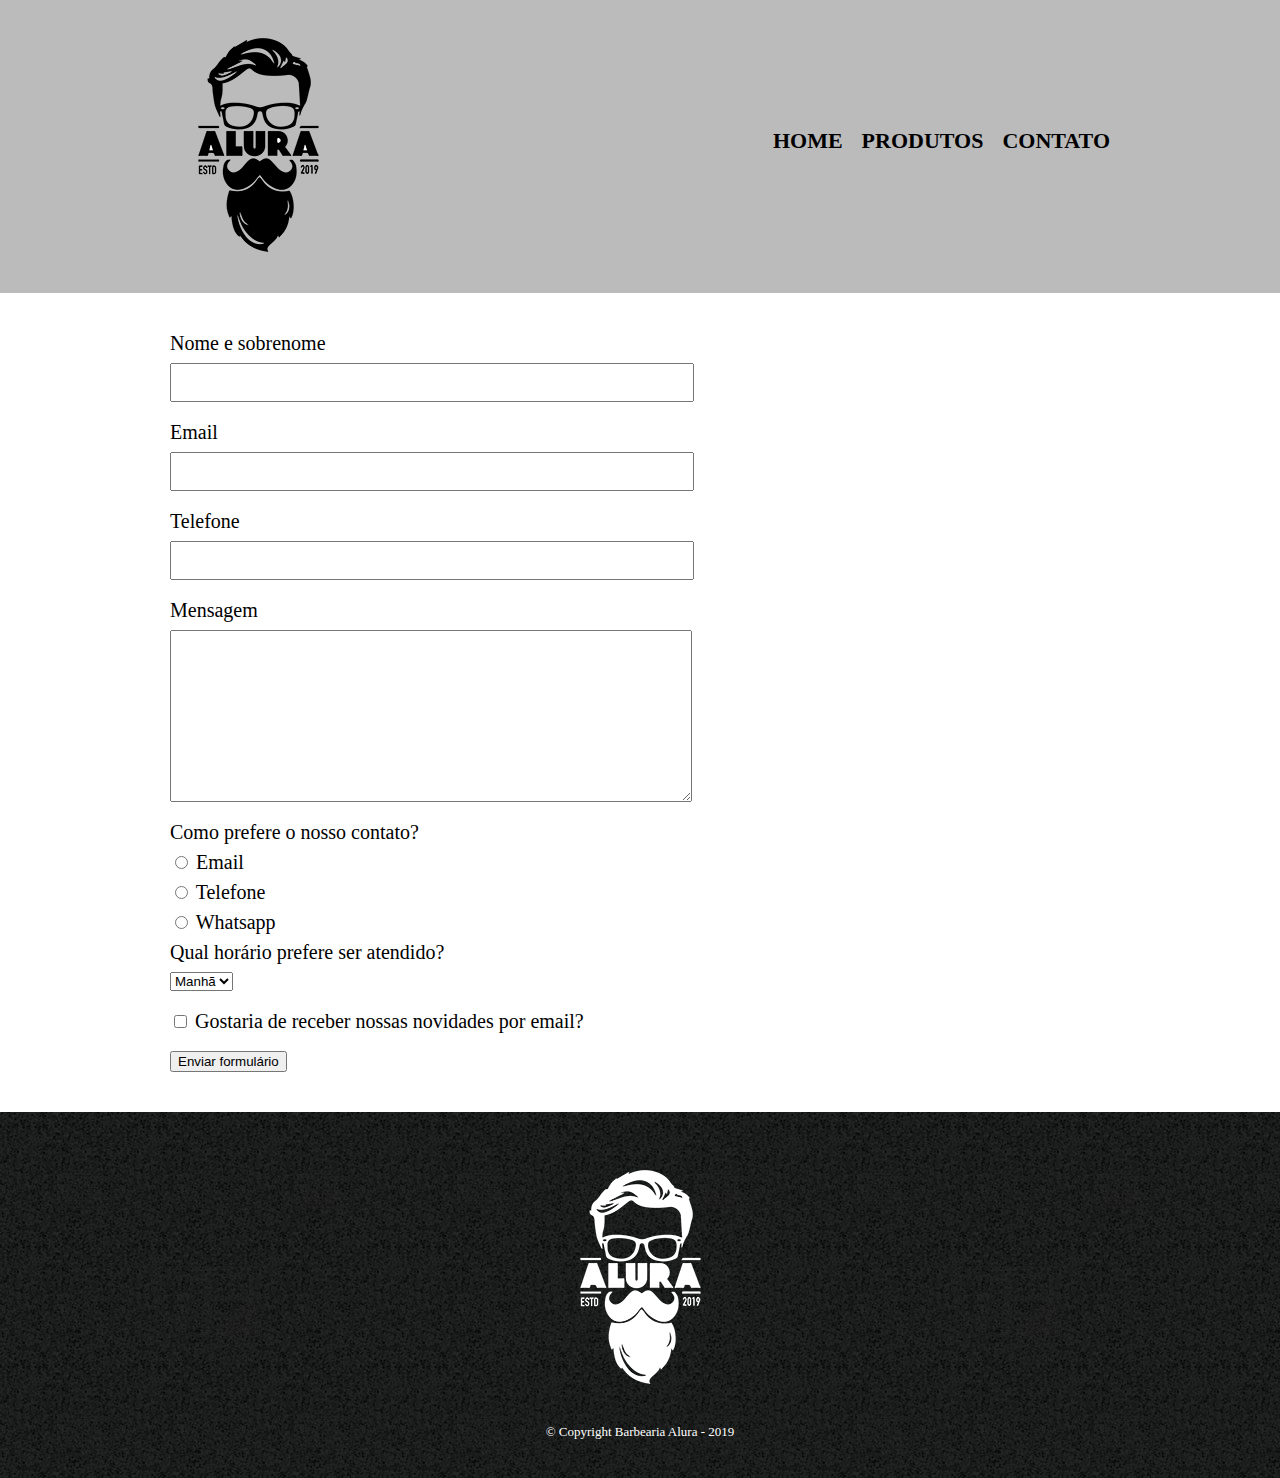
==== PARTE1/contato.html @ cb23026d "Aula do dia 30/08/2022." ====
<!DOCTYPE html>
<html>
    <head>
        <meta charset="UTF-8">
        <title>Contato - Barbearia Alura</title>
        <link rel="stylesheet" href="reset.css">
        <link rel="stylesheet" href="style.css">
    </head>
    <body>
        <header>
            <div class="caixa">
                <h1><img src="logo.png"></h1>
                <nav>
                    <ul>
                        <li><a href="index.html">Home</a></li>
                        <li><a href="produtos.html">Produtos</a></li>
                        <li><a href="contato.html">Contato</a></li>
                    </ul>
                </nav>
            </div>
        </header>
        <main>
            <form>
                <label for="nomesobrenome">Nome e sobrenome</label>
                <input type="text" id="nomesobrenome" class="input-padrao">
                <label for="email">Email</label>
                <input type="text" id="email" class="input-padrao">
                <label for="telefone">Telefone</label>
                <input type="text" id="telefone" class="input-padrao">
                <label for="mensagem">Mensagem</label>
                <textarea cols="70" rows="10" id="mensagem" class="input-padrao"></textarea>
                <div>
                    <p>Como prefere o nosso contato?</p>
                    <label for="radio-email">
                        <input type="radio" name="contato" value="email" id="radio-email">
                        Email
                    </label>
                    <label for="radio-telefone">
                        <input type="radio" name="contato" value="telefone" id="radio-telefone">
                        Telefone
                    </label>
                    <label for="radio-whatsapp">
                        <input type="radio" name="contato" value="whatsapp" id="radio-whatsapp">
                        Whatsapp
                    </label>
                </div>
                <div>
                    <p>Qual horário prefere ser atendido?</p>
                    <select>
                        <option>Manhã</option>
                        <option>Tarde</option>
                        <option>Noite</option>
                    </select>
                </div>
                <label class="checkbox">
                    <input type="checkbox">
                    Gostaria de receber nossas novidades por email?
                </label>
                <input type="submit" value="Enviar formulário">
            </form>
        </main>
        <footer>
            <img src="logo-branco.png">
            <p class="copyright">&copy; Copyright Barbearia Alura - 2019</p>
        </footer>
    </body>
</html>
---- PARTE1/style.css ----
header {
    background: #BBBBBB;
    padding: 20px 0;
}
.caixa {
    position: relative;
    width: 940px;
    margin: 0 auto;
}
nav {
    position: absolute;
    top: 110px;
    right: 0;
}
nav li {
    display: inline;
    margin: 0 0 0 15px;
}
nav a {
    text-transform: uppercase;
    color: #000000;
    font-weight: bold;
    font-size: 22px;
    text-decoration: none;

}
nav a:hover {
    color: #C78C19;
    text-decoration: underline;
}
.produtos {
    width: 940px;
    margin: 0 auto;
    padding: 50px 0;
}
.produtos li {
    display: inline-block;
    text-align: center;
    width: 30%;
    vertical-align: top;
    margin: 0 1.5%;
    padding: 30px 20px;
    box-sizing: border-box;
    border: 2px solid #000000;
    border-radius: 10px;
}
.produtos li:hover {
    border-color: #C78C19;
}
.produtos li:active {
    border-color: #088C19;
}
.produtos li:hover h2 {
    font-size: 34px;
}
.produtos h2 {
    font-size: 30px;
    font-weight: bold;    
}
.produto-descricao {
    font-size: 18px;
}
.produto-preco {
    font-size: 22px;
    font-weight: bold;
    margin-top: 10px;
}
footer{
    text-align: center;
    background: url("bg.jpg");
    padding: 40px 0;
}
.copyright {
    color: #FFFFFF;
    font-size: 13px;
    margin: 20px 0 0;
}
main {
    width: 940px;
    margin: 0 auto;
}
form {
    margin: 40px 0;
}
form label, form p {
    display: block;
    font-size: 20px;
    margin: 0 0 10px;
}
.input-padrao {
    display: block;
    margin: 0 0 20px;
    padding: 10px 25px;
    width: 50%;
}
.checkbox {
    margin: 20px 0;
}
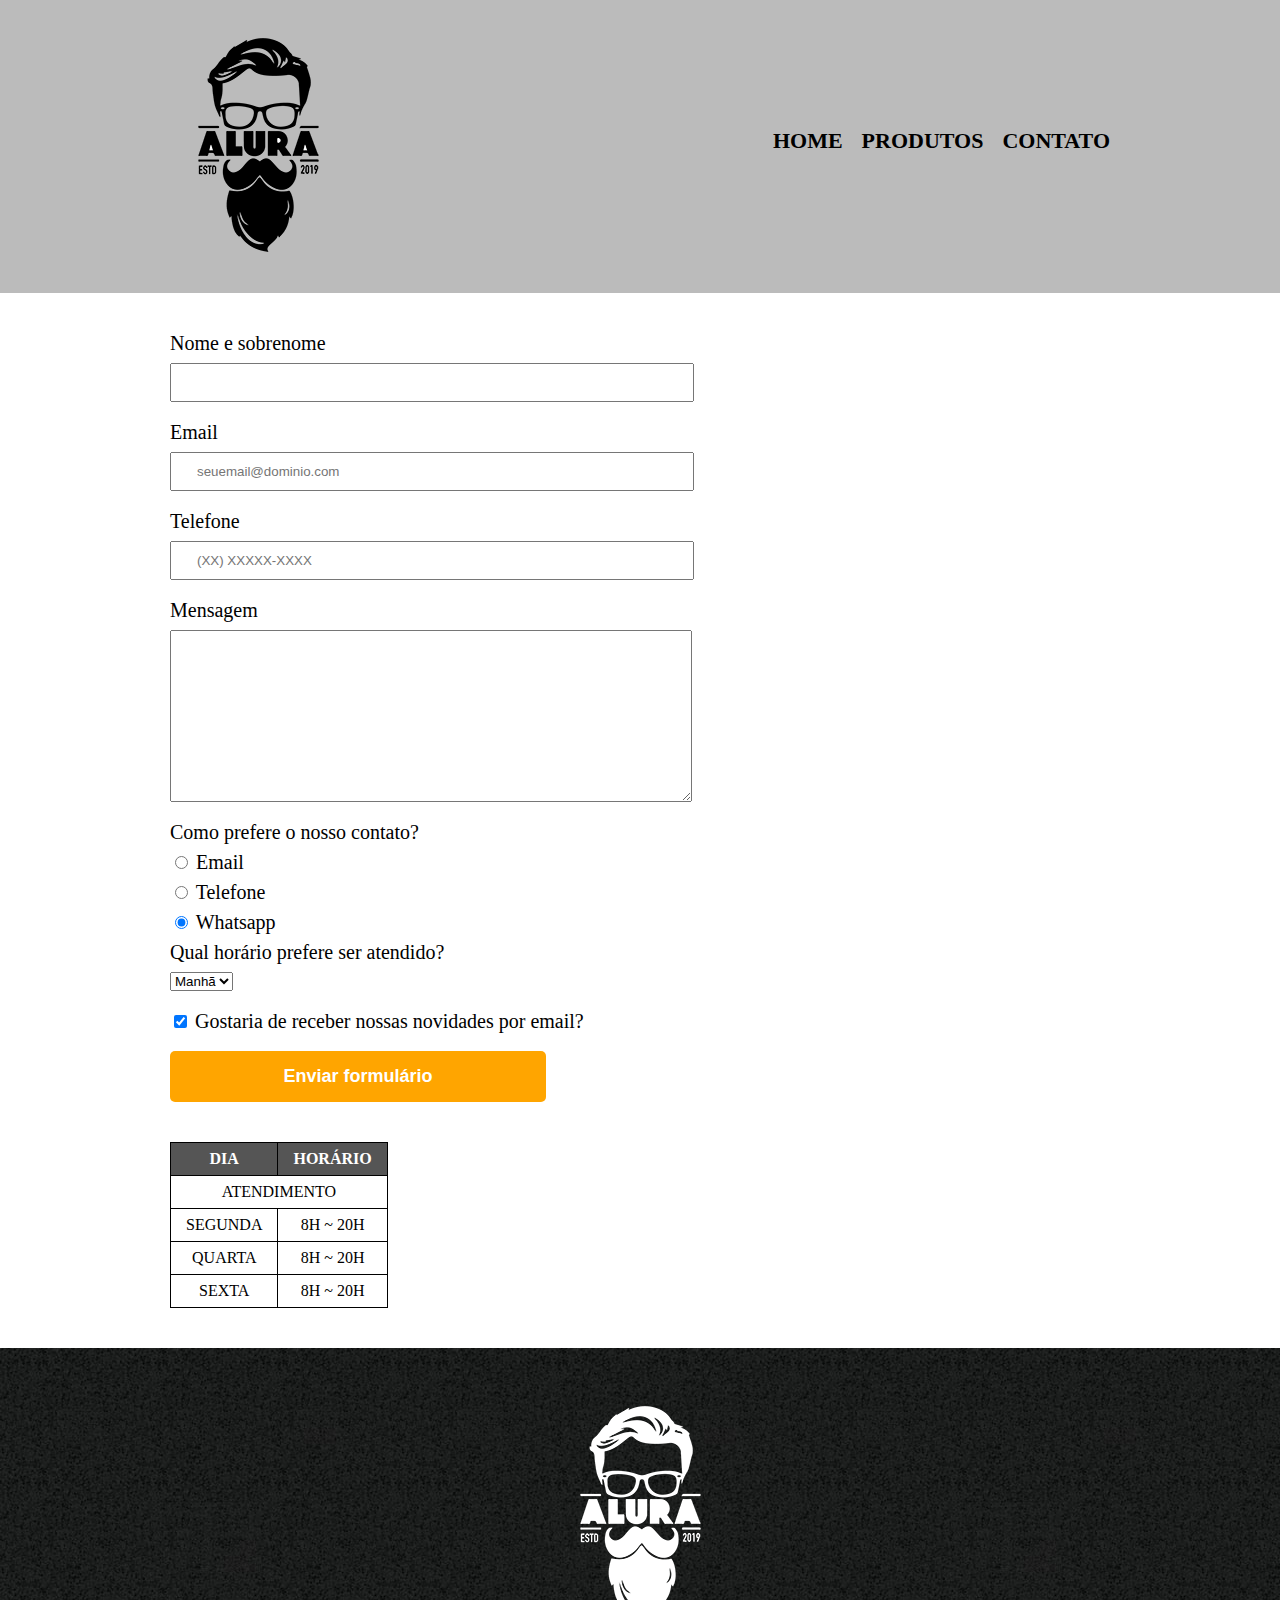
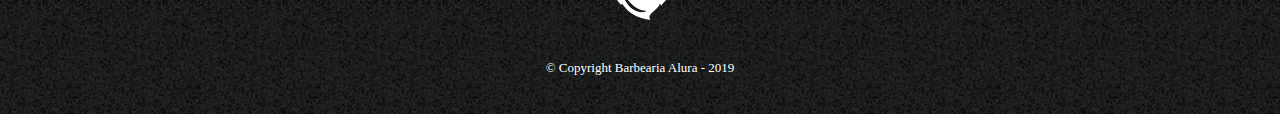
==== commit 6e7487d6: "Finalizando o curso de HTML5 e CSS3." ====
--- a/PARTE1/contato.html
+++ b/PARTE1/contato.html
@@ -9,7 +9,7 @@
     <body>
         <header>
             <div class="caixa">
-                <h1><img src="logo.png"></h1>
+                <h1><img src="logo.png" alt="Logo da Barbearia Alura"></h1>
                 <nav>
                     <ul>
                         <li><a href="index.html">Home</a></li>
@@ -22,15 +22,15 @@
         <main>
             <form>
                 <label for="nomesobrenome">Nome e sobrenome</label>
-                <input type="text" id="nomesobrenome" class="input-padrao">
+                <input type="text" id="nomesobrenome" class="input-padrao" required>
                 <label for="email">Email</label>
-                <input type="text" id="email" class="input-padrao">
+                <input type="email" id="email" class="input-padrao" required placeholder="seuemail@dominio.com">
                 <label for="telefone">Telefone</label>
-                <input type="text" id="telefone" class="input-padrao">
+                <input type="tel" id="telefone" class="input-padrao" required placeholder="(XX) XXXXX-XXXX">
                 <label for="mensagem">Mensagem</label>
-                <textarea cols="70" rows="10" id="mensagem" class="input-padrao"></textarea>
-                <div>
-                    <p>Como prefere o nosso contato?</p>
+                <textarea cols="70" rows="10" id="mensagem" class="input-padrao" required></textarea>
+                <fieldset>
+                    <legend>Como prefere o nosso contato?</legend>
                     <label for="radio-email">
                         <input type="radio" name="contato" value="email" id="radio-email">
                         Email
@@ -40,27 +40,53 @@
                         Telefone
                     </label>
                     <label for="radio-whatsapp">
-                        <input type="radio" name="contato" value="whatsapp" id="radio-whatsapp">
+                        <input type="radio" name="contato" value="whatsapp" id="radio-whatsapp" checked>
                         Whatsapp
                     </label>
-                </div>
-                <div>
-                    <p>Qual horário prefere ser atendido?</p>
+                </fieldset>
+                <fieldset>
+                    <legend>Qual horário prefere ser atendido?</legend>
                     <select>
                         <option>Manhã</option>
                         <option>Tarde</option>
                         <option>Noite</option>
                     </select>
-                </div>
+                </fieldset>
                 <label class="checkbox">
-                    <input type="checkbox">
+                    <input type="checkbox" checked>
                     Gostaria de receber nossas novidades por email?
                 </label>
-                <input type="submit" value="Enviar formulário">
+                <input type="submit" value="Enviar formulário" class="enviar">
             </form>
+            <table>
+                <thead>
+                    <tr>
+                        <th>Dia</th>
+                        <th>Horário</th>
+                    </tr>
+                </thead>
+                <tbody>
+                    <tr>
+                        <td colspan="2">Atendimento</td>   
+                    </tr>
+                    
+                    <tr>
+                        <td>Segunda</td>
+                        <td>8h ~ 20h</td>
+                    </tr>
+                    <tr>
+                        <td>Quarta</td>
+                        <td>8h ~ 20h</td>
+                    </tr>
+                    <tr>
+                        <td>Sexta</td>
+                        <td>8h ~ 20h</td>
+                    </tr>
+                </tbody>
+            </table>
         </main>
         <footer>
-            <img src="logo-branco.png">
+            <img src="logo-branco.png" alt="Logo da Barbearia Alura">
             <p class="copyright">&copy; Copyright Barbearia Alura - 2019</p>
         </footer>
     </body>
--- a/PARTE1/style.css
+++ b/PARTE1/style.css
@@ -82,7 +82,7 @@
 form {
     margin: 40px 0;
 }
-form label, form p {
+form label, form legend {
     display: block;
     font-size: 20px;
     margin: 0 0 10px;
@@ -96,3 +96,33 @@
 .checkbox {
     margin: 20px 0;
 }
+.enviar {
+    width: 40%;
+    padding: 15px 0;
+    background: orange;
+    color: white;
+    font-weight: bold;
+    font-size: 18px;
+    border: none;
+    border-radius: 5px;
+    transition: 1s all;
+    cursor: pointer;
+}
+.enviar:hover {
+    background: darkorange;
+    transform: scale(1.2);
+}
+table {
+    margin: 20px 0 40px;
+}
+thead {
+    background: #555555;
+    color: white;
+    font-weight: bold;
+}
+td, th {
+    border: 1px solid #000000;
+    padding: 8px 15px;
+    text-align: center;
+    text-transform: uppercase;
+}
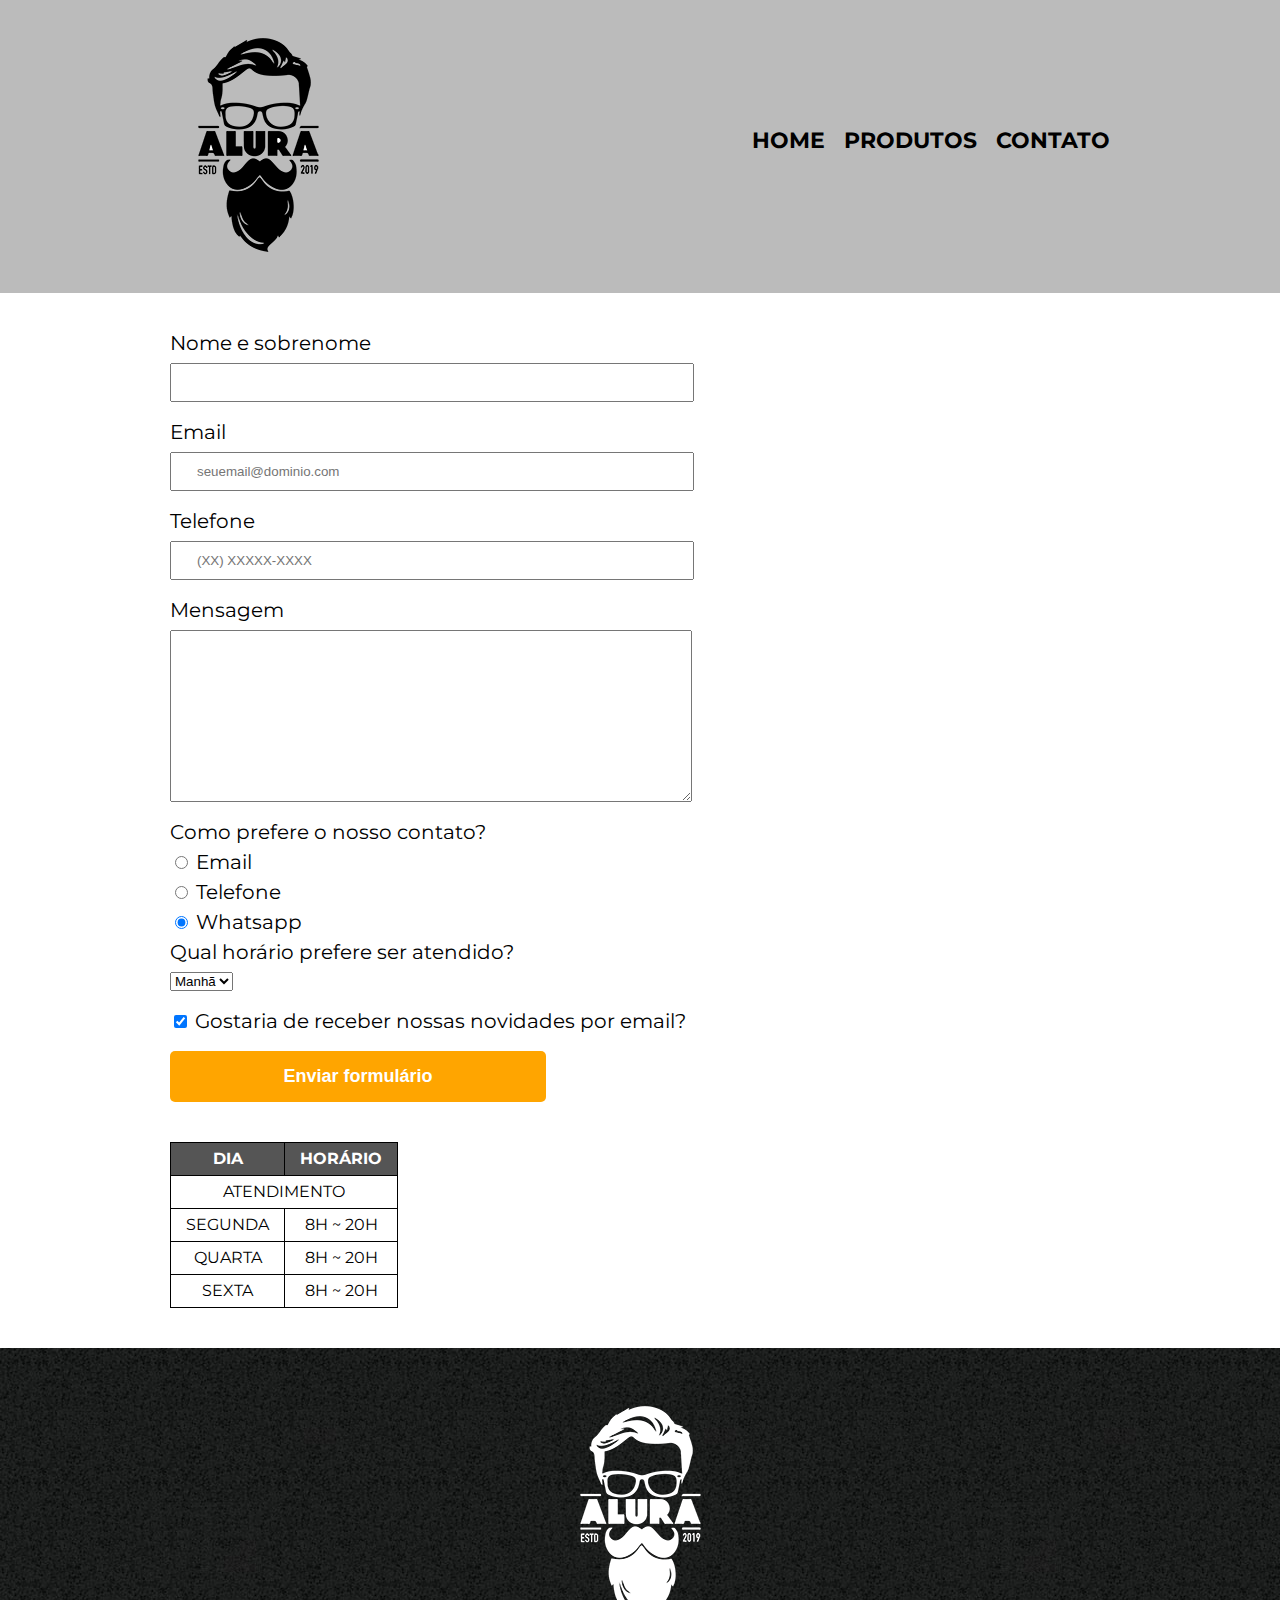
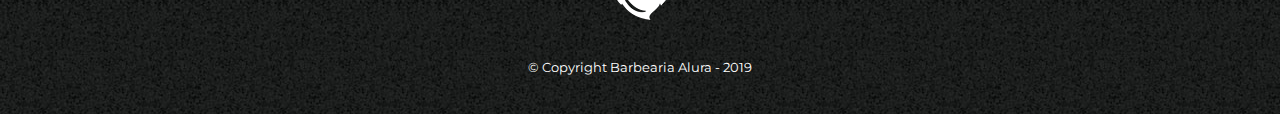
==== commit 19770c75: "Aula do dia 05/09/2022." ====
--- a/PARTE1/contato.html
+++ b/PARTE1/contato.html
@@ -5,6 +5,7 @@
         <title>Contato - Barbearia Alura</title>
         <link rel="stylesheet" href="reset.css">
         <link rel="stylesheet" href="style.css">
+        <link href="https://fonts.googleapis.com/css2?family=Montserrat:wght@500&display=swap" rel="stylesheet">
     </head>
     <body>
         <header>
--- a/PARTE1/style.css
+++ b/PARTE1/style.css
@@ -1,3 +1,6 @@
+body {
+    font-family: 'Montserrat', sans-serif;
+}
 header {
     background: #BBBBBB;
     padding: 20px 0;
@@ -126,3 +129,41 @@
     text-align: center;
     text-transform: uppercase;
 }
+/* css da página inicial*/
+.banner {
+    width:100%;
+}
+.titulo-principal {
+    text-align: center;
+    font-size: 2em;
+    margin: 0 0 1em;
+    clear: left;
+}
+.principal p {
+    margin: 0 0 1em;
+}
+.principal strong {
+    font-style: bold;
+}
+.principal em {
+    font-style: italic;
+}
+.utensilios {
+    width:120px;
+    float: left;
+    margin: 0 20px 20px 0;
+}
+.imagembeneficios {
+    width: 60%;
+}
+.mapa {
+    padding: 3em 0;
+}
+.mapa p {
+    margin: 0 0 2em;
+    text-align: center;
+}
+.video {
+    width: 560px;
+    margin: 1em auto;
+}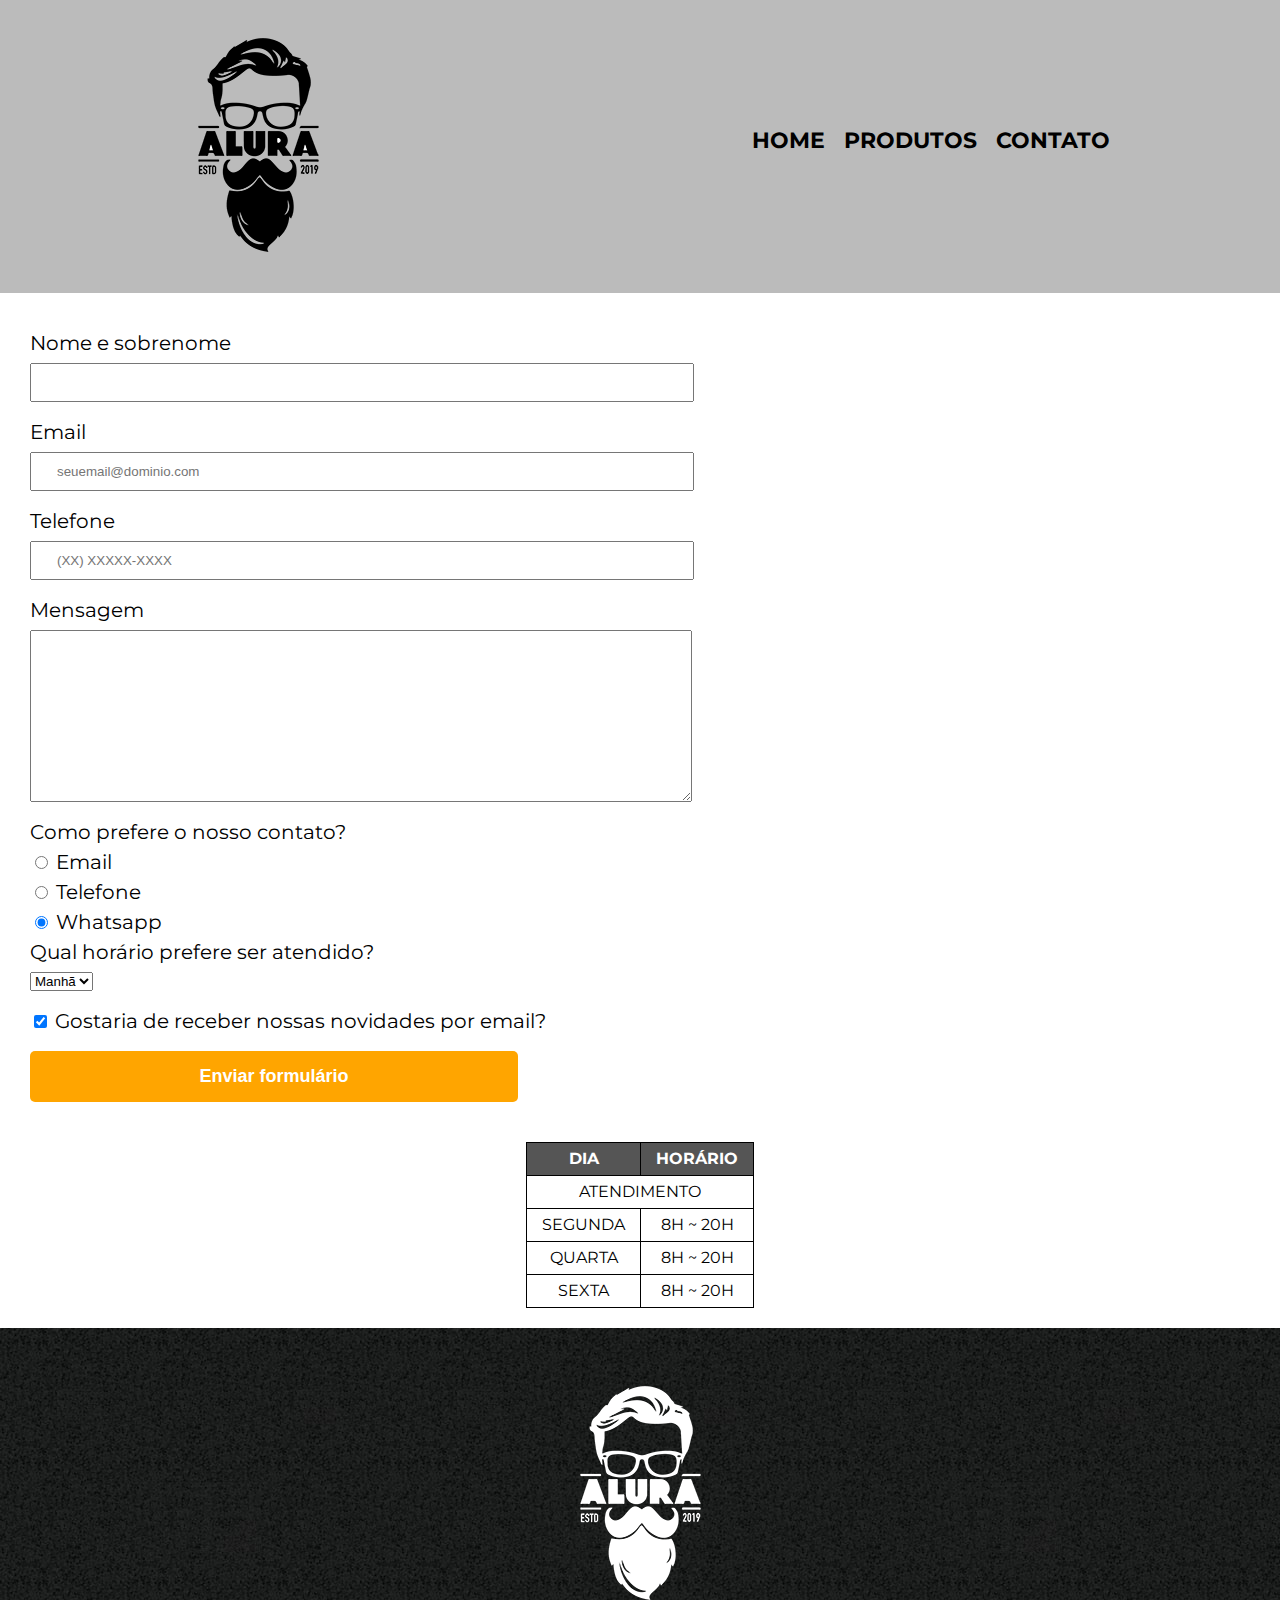
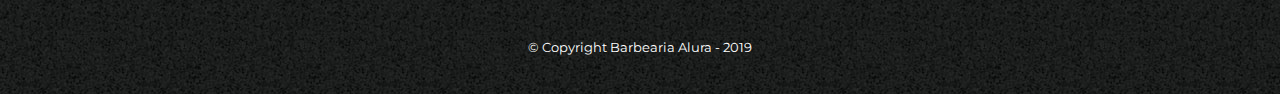
==== commit 0e9b9b13: "Aula do dia 09/09/2022" ====
--- a/PARTE1/contato.html
+++ b/PARTE1/contato.html
@@ -2,6 +2,7 @@
 <html>
     <head>
         <meta charset="UTF-8">
+        <meta name="viewport" content="width=device-width">
         <title>Contato - Barbearia Alura</title>
         <link rel="stylesheet" href="reset.css">
         <link rel="stylesheet" href="style.css">
--- a/PARTE1/style.css
+++ b/PARTE1/style.css
@@ -79,11 +79,11 @@
     margin: 20px 0 0;
 }
 main {
-    width: 940px;
-    margin: 0 auto;
+    
+    
 }
 form {
-    margin: 40px 0;
+    margin: 40px 30px;
 }
 form label, form legend {
     display: block;
@@ -113,10 +113,10 @@
 }
 .enviar:hover {
     background: darkorange;
-    transform: scale(1.2);
+    transform: scale(1.1);
 }
 table {
-    margin: 20px 0 40px;
+    margin: 20px auto;
 }
 thead {
     background: #555555;
@@ -135,6 +135,7 @@
 }
 .titulo-principal {
     text-align: center;
+    color: rgba(0,0,0,0.3);
     font-size: 2em;
     margin: 0 0 1em;
     clear: left;
@@ -150,14 +151,13 @@
 }
 .utensilios {
     width:120px;
+    border-radius: 5px;
     float: left;
     margin: 0 20px 20px 0;
 }
-.imagembeneficios {
-    width: 60%;
-}
 .mapa {
     padding: 3em 0;
+    background: linear-gradient(#FFFFFF, #888888);
 }
 .mapa p {
     margin: 0 0 2em;
@@ -166,4 +166,99 @@
 .video {
     width: 560px;
     margin: 1em auto;
-}+}
+.video1{
+    border-radius: 5px;
+}
+.beneficios {
+    padding: 3em 0;
+    background: #888888;
+}
+.conteudo-beneficios {
+    width: 640px;
+    margin: 0 auto;
+}
+.lista-beneficios {
+    width: 40%;
+    display: inline-block;
+    vertical-align: top;
+}
+.itens:hover {
+   
+    color: #f8f8fa;
+}
+.itens:before {
+    content: "✭";
+}
+.itens {
+    line-height: 1.5;
+}
+.itens:first-child {
+    font-weight: bold;
+} 
+.imagem-beneficios {
+    width: 60%;
+    opacity: 1;
+    border-radius: 5px;
+    transition: 400ms;
+    box-shadow: 10px 10px 10px 10px #000000;
+    
+}
+.imagem-beneficios:hover{
+    opacity: 0.3;
+}
+.video {
+    width: 560px;
+    margin: 2em auto;
+}
+.mapa-conteudo {
+    width: 940px;
+    margin: 0 auto;
+}
+.principal {
+    padding: 3em 0;
+    background: #FFFFFF;
+    width: 940px;
+    margin: 0 auto;
+}
+/* CSS Para dispositivos de até 480px */
+@media screen and (max-width: 480px) {
+    .caixa, .principal, .conteudo-beneficios, .mapa-conteudo, .video, .mapa, .produtos {
+        width: auto;
+    }
+    h1 {
+        text-align: center;
+       
+    }
+    nav {
+        position: static;
+    }
+    .lista-beneficios, .imagem-beneficios {
+        width: 100%;
+    }
+    .produtos li {
+        width: auto;
+    }
+    form {
+        width: auto;
+        margin: 2em 10px;
+    }
+    form select {
+        margin: 0 15px;
+        padding: 6px 10px;
+        font-size: 1em;
+    }
+    form fieldset {
+        margin: 2em 0;
+    }
+    form .enviar {
+        margin: 0 15px;
+        width: 50%;
+        padding: 6px 15px;
+        font-size: 1em;
+        
+    }
+    table {
+        margin: 2em auto;
+    }
+}
